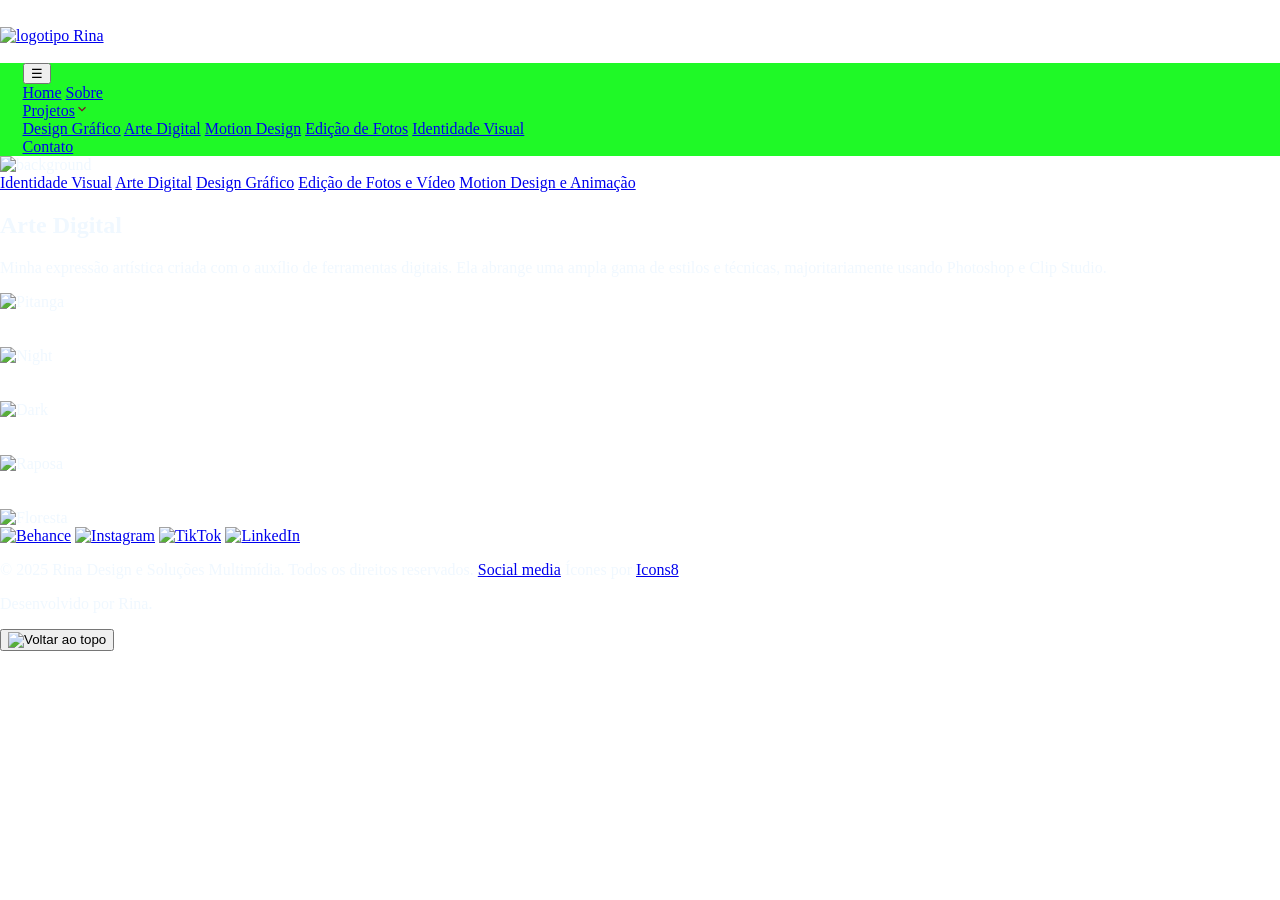
==== arte.html @ dbeb2ef1 "Add files via upload adicionando paginas sequentes" ====
<!DOCTYPE html>
<html lang="pt-br">
<head>
    <meta charset="UTF-8">
    <meta name="viewport" content="width=device-width, initial-scale=1.0">
    <title>Arte Digital</title>
    <style>
        @import url('https://fonts.googleapis.com/css2?family=Chelsea+Market&display=swap');
        </style>
    <link rel="stylesheet" href="estilo.css">
     <link rel="icon" type="image/png" sizes="64x64" href="favicon.png">
</head>

  <div class="logo">
    <a href="index.html"><img src="logo-rina.png" alt="logotipo Rina" width="200px" height="200px"></a>
  </div>


<header class="menu">
  <nav>    
    <!-- Botão hamburguer (mobile) -->
    <button class="hamburguer" id="btn-menu" aria-label="Abrir menu">☰</button>

    <!-- Menu principal -->
    <div class="links" id="menu-links">
    <a href="index.html">Home</a>
    <a href="index.html#bio">Sobre</a>

    <!-- Item com submenu -->
    <div class="item-com-submenu">
    <a href="#" class="projetos-toggle">Projetos<svg class="seta-svg" xmlns="http://www.w3.org/2000/svg" width="14" height="14" viewBox="0 0 24 24" fill="none">
    <path d="M6 9l6 6 6-6" stroke="#86072d" stroke-width="2" fill="none"/></svg></a>
      <div class="submenu">
        <a href="design.html">Design Gráfico</a>
        <a href="arte.html">Arte Digital</a>
        <a href="motion.html">Motion Design</a>
        <a href="edicao.html">Edição de Fotos</a>
        <a href="identidade.html">Identidade Visual</a></div>
    </div>
    <a href="index.html#final">Contato</a></div>
  </nav>
</header>


<body>
    <div class= "fundo2">
        <img src="fundo3.jpg" alt="background" width="100%" height="100%">
        </div>


<div class="projetinhos3">
    <nav>        
        <div class="atalhos">
          <a href="identidade.html" class="atalho 1">Identidade Visual</a>
          <a href="arte.html" class="atalho 2">Arte Digital</a>
          <a href="design.html" class="atalho 3">Design Gráfico</a>
          <a href="edicao.html" class="atalho 4">Edição de Fotos e Vídeo</a>
          <a href="motion.html" class="atalho 5">Motion Design e Animação</a>
        </div>
    </nav>
</div>

<div class="intro">
    <p><h2>Arte Digital</h2></p>
    <p>Minha expressão artística criada com o auxílio de ferramentas digitais. Ela abrange uma ampla gama de estilos e técnicas, majoritariamente usando Photoshop e Clip Studio.</p>

<img src="imagens/slider/pitanga.jpg" alt="Pitanga" width="60%" height="auto"><br><br><br>
<img src="imagens/arte/ilustra-nigth.png" alt="Night" width="45%" height="auto">
<br><br><br>
<img src="imagens/arte/ilustra-emo.png" alt="Dark" width="45%" height="auto">
<br><br><br>
<img src="imagens/arte/raposao.png" alt="Raposa" width="45%" height="auto">
<br><br><br>
<img src="imagens/arte/Sr.Rapouso.jpg" alt="Floresta" width="60%" height="auto">



    <div  class="finalzinho3">

               <a href="https://www.behance.net/rina_art" target="_blank">
          <img src="imagens/icons/behance.png" alt="Behance" width="60"></a>
          <a href="https://www.instagram.com/k_rina_ilustra" target="_blank">
          <img src="imagens/icons/insta.png" alt="Instagram" width="60"></a>
          <a href="https://www.tiktok.com/@k_rina_ilustra" target="_blank">
          <img src="imagens/icons/tiktok.png" alt="TikTok" width="60"></a>
          <a href="https://www.linkedin.com/in/karina-santos-9a9a9a97" target="_blank"><img src="imagens/icons/linkedin.png" alt="LinkedIn" width="60"></a>
          
        <p>© 2025 Rina Design e Soluções Multimídia. Todos os direitos reservados. <a target="_blank" href="https://icons8.com/icon/eNVlnrYsecPX/envelope">Social media</a> Ícones por <a target="_blank" href="https://icons8.com">Icons8</a></p>
        <p>Desenvolvido por Rina.</p>
    </div>

  <button id="btn-topo" title="Voltar ao topo">
  <img src="imagens/icons/seta-topo.png" alt="Voltar ao topo" />
</button>

<script>
 
  const btnTopo = document.getElementById('btn-topo'); 
  window.addEventListener('scroll', () => { 
  btnTopo.style.display = window.scrollY > 300 ? 'block' : 'none'; }); 
  btnTopo.addEventListener('click', () => { window.scrollTo({ top: 0, behavior: 'smooth' }); 
});

  const btnMenu = document.getElementById('btn-menu');
  const menuLinks = document.getElementById('menu-links');
  const itemProjetos = document.querySelector('.item-com-submenu');

  btnMenu.addEventListener('click', () => {menuLinks.classList.toggle('ativo');
  });

  itemProjetos.addEventListener('click', () => {
    itemProjetos.classList.toggle('ativo');  });

  const btnProjetos = document.querySelector('.item-com-submenu .projetos-toggle');
  const blocoProjetos = document.querySelector('.item-com-submenu');

  btnProjetos.addEventListener('click', (e) => {e.preventDefault(); // evita navegação
  blocoProjetos.classList.toggle('ativo');});

</script>

  </main>


</body>

</html>
---- estilo.css ----
@media (max-width: 600px) {
    .video-titulo {
        display: none;}

    .nav {
        height: fit-content;
        width: fit-content;}

    .nav ul {
        display: flex;
        flex-direction: column;
        align-items: center;
        padding: 0;
        }

    .nav li {
        width: 100%;
        text-align: center;
        justify-content: center;
        }


    .lista {
        flex-direction: column;
        align-items: center;
        display: block;
        display: inline-block;
        width: 100%;}
        
    .botao-dois {
        width: 100%;
        margin-left: 0.5vw;
    
    }
    .botao-dois:hover {
        width: fit-content;
    }
    .header {
        flex-direction: column;
        align-items: center;
        left: 1vw;
        right: 1vw;          }

    .content {
        display: flex;
        flex-direction: column;
        justify-items: center;
        margin-right: 0.2vw;
        margin-left: 0.2vw;
        }

    .boneca {
        display:block;
        max-width:40vw;
        justify-content: center;
        
    }

}
    
body{
    display:flex;
    flex-direction:column;
    height:100vh;
    margin:0;
    color:aliceblue
}
    
header{
    width: 100%;
    margin: 0 auto;
    padding: 0 2.5vh;
    box-sizing: border-box;
    background-color:#1ff927;
    display: flex;
    align-items: center;
    justify-content: space-between;
}

main{
    display:flex;
    justify-content:center;
    align-items:center;
    width:100%;
    height:100%;
    flex:1
}

video{
    width:100%;
    height:100%;
    object-fit:cover
}

.video-background{
    position:fixed;
    top:0;
    left:0;
    width:100%;
    height:100%;
    z-index:-1;
    overflow:hidden
}

footer{
    vertical-align: middle;
    height:15vh;
    width:100%;
    background-color:#370b6b;
    color:#1ff927;
    display:flex;
    justify-content:center;
    gap: 1.5vw;
    align-items:center;
    text-align:center;
    position:bottom;
    margin-bottom: 0
    }
    
.botao{
    display:inline-block;
    background-color:#ff007a;
    color:beige;
    padding:0 2vh;
    text-decoration:none;
    border-radius:3px;
    font-size:2vh;
    text-align:center;
    font-family:"Bebas Neue",sans-serif;
    font-weight:350;
    font-style:normal}
    
.botao:hover{
    background-color:#1ff927}
    
.botao-dois{
    display:inline-block;
    background-color:#1ff927;
    color: #370b6b;
    padding:1.2vh;
    text-decoration:none;
    border-radius:3px;
    font-size:20px;
    text-align:top;
    font-family:"Bebas Neue",sans-serif;
    font-weight:2.5vh;
    font-style:normal;
    cursor:pointer;
    animation:blink 0.3s;
    animation-iteration-count:5;
    margin-top:0.5vh}
    
    @keyframes blink{0%,100%{opacity:1}50%{opacity:0}}
    
.botao-dois:hover{
    background-color:#ff007a;
    opacity:1}
    
.nav{
    position:fixed;
    top:0;
    width:100%;
    display:flex;
    justify-content:space-between;
    background-color:#1ff927;
    align-items:center;
    padding:0 2.5vh;
    height:5vh;
    box-shadow:0 2px 5px rgba (0,0,0,.3);
    font-family:"Bebas Neue",sans-serif;font-weight:400;
    font-style:normal;
    gap: 1.5vh;}
    
.nav a{
    text-decoration:none;
    color:#f8f6f3;
    background-color:rgb(255 255 255 / .3);
    z-index:1000;
    font-family:"Bebas Neue",sans-serif;
    font-weight:400;
    font-style:normal}
    
.nav a:hover{
    background-color:rgb(255 255 255 / .4);
    color:#000}

.a {
    text-decoration:none;
    color:#f8f6f3;
    padding: auto;

}

.kimtee{ 
    text-decoration: none;
    color: azure;
    font-size: large;
    padding: 2.5vh;
    background-color: #ff007a;
    border-radius: 5px;
}
    
.conteudo{
    margin-top:1.25vh;
    padding:2.5vh;
}

.nav ul{
    list-style:none;
    display: flex;
    text-decoration: none;}
    
.lista{
    display:flex;
    justify-content:end;
    gap:0.5vh;
    margin-right:1.2vw;
    margin-bottom:0;
    margin-top:0.75vh;
    text-decoration: none;
    list-style: none;
    font-family: Bebas Neue;}
    
.lista li{
    margin-left: 2vw;
    text-decoration: none;}
    
.logo{
    max-width: 150px;
    height: auto;}

.logo img{
        height:9vh;
        width:auto;
        margin-top:3vh;
        margin-bottom: 2vh;
        vertical-align:middle;}
    
.boneca{
    margin-top:8vh;
    margin-left:45vw;
    display:block;
    max-width:40vw;
    border-radius:5px}
    
.text-conteiner{
    display:flex;
    justify-content:space-evenly;
    margin-top:1.5vh;
    margin-left:15vw;
    margin-right:5.8vw;
    font-family:"metrophobic",sans-serif;
    font-weight:200;
    text-align:justify;
    line-height:1.5;
    }
    
.text-left,.text-right{
    width:100vw;
    padding: 3vh;
    border-radius:10px}
    
.content{
    display:flexbox}
    
    
.text-topo{
    width:90vw;
    padding:1.25vh;
    border-radius:10px;
    margin-top:10vh;
    margin-right:6vw;
    margin-left:4vw}
    
.text-baixo{
    width:1050px;
    padding:10px;
    border-radius:10px;
    font-family:"metrophobic",sans-serif;
    font-weight:200;
    text-align:justify;
    margin-left:15vw;
    margin-top:3.5vh;
    line-height:1.5}
    
.eu{
    margin-top:10vh;
    margin-left:11vw;
    display:block;
    max-width:60vw;
    max-height: 40vh;
    border-radius:30px}
    
           
    .rina{
        max-width:30vw;
        max-height:37vh;
        margin-top:7.5vh;
        margin-left:40vw}
        
    .contatinho{
        width:78vw;
        padding:1.25vh;
        border-radius:10px;
        font-family:"metrophobic",sans-serif;
        font-weight:200;
        text-align:justify;
        margin-top:3.75vh;
        margin-left:15vw;
        line-height:1.5}
        
    .texto-jantar{
        width:78vw;
        padding:1.25vh;
        border-radius:10px;
        font-family:"metrophobic",sans-serif;
        font-weight:200;
        text-align:justify;
        margin-left:0;
        line-height:1.5}
        
    .container{
        position:relative}
        
    .video-titulo{
        position:absolute;
        max-width:23vw;
        max-height:35vh;
        min-width: fit-content;
        margin-top:0;
        margin-left:0;   
        }  

    .montagem{
        width:27vw;
        height:85vh;
        min-width: fit-content;
        min-height: fit-content;
        margin-top:02vh;
        justify-content: center;
    }   

    .montagem-dois{
        width:27vw;
        min-width: fit-content;
        min-height: fit-content;
        height:85vh;
        margin-top: 2vh
        justify-content: center;
    }

    .text-slide {
        display: flex;
        flex-direction: column;
        justify-content: center;
        align-items: center;
        margin-top: 5vh;
        padding: 0;
    }

           
    .text-banners{
        width:78vw;
        padding:1.25vh;
        border-radius:10px;
        font-family:"metrophobic",sans-serif;
        font-weight:200;
        text-align:justify;
        justify-content: center;
        margin-left:12vw;
        line-height:1.5}
        
    .jantar{
        display:flex;
        justify-content:center;
        height:100vh;
        margin-top:20px;
        margin-left:200px}
        
    .botao-topo{
        position:fixed;
        bottom:20px;
        right:20px;
        padding:10px 20px;
        background-color:#ff007a;
        color:whitesmoke;
        border:none;
        cursor:pointer;
        font-size:16px;
        font-family:"Bebas Neue";
        display:none;}
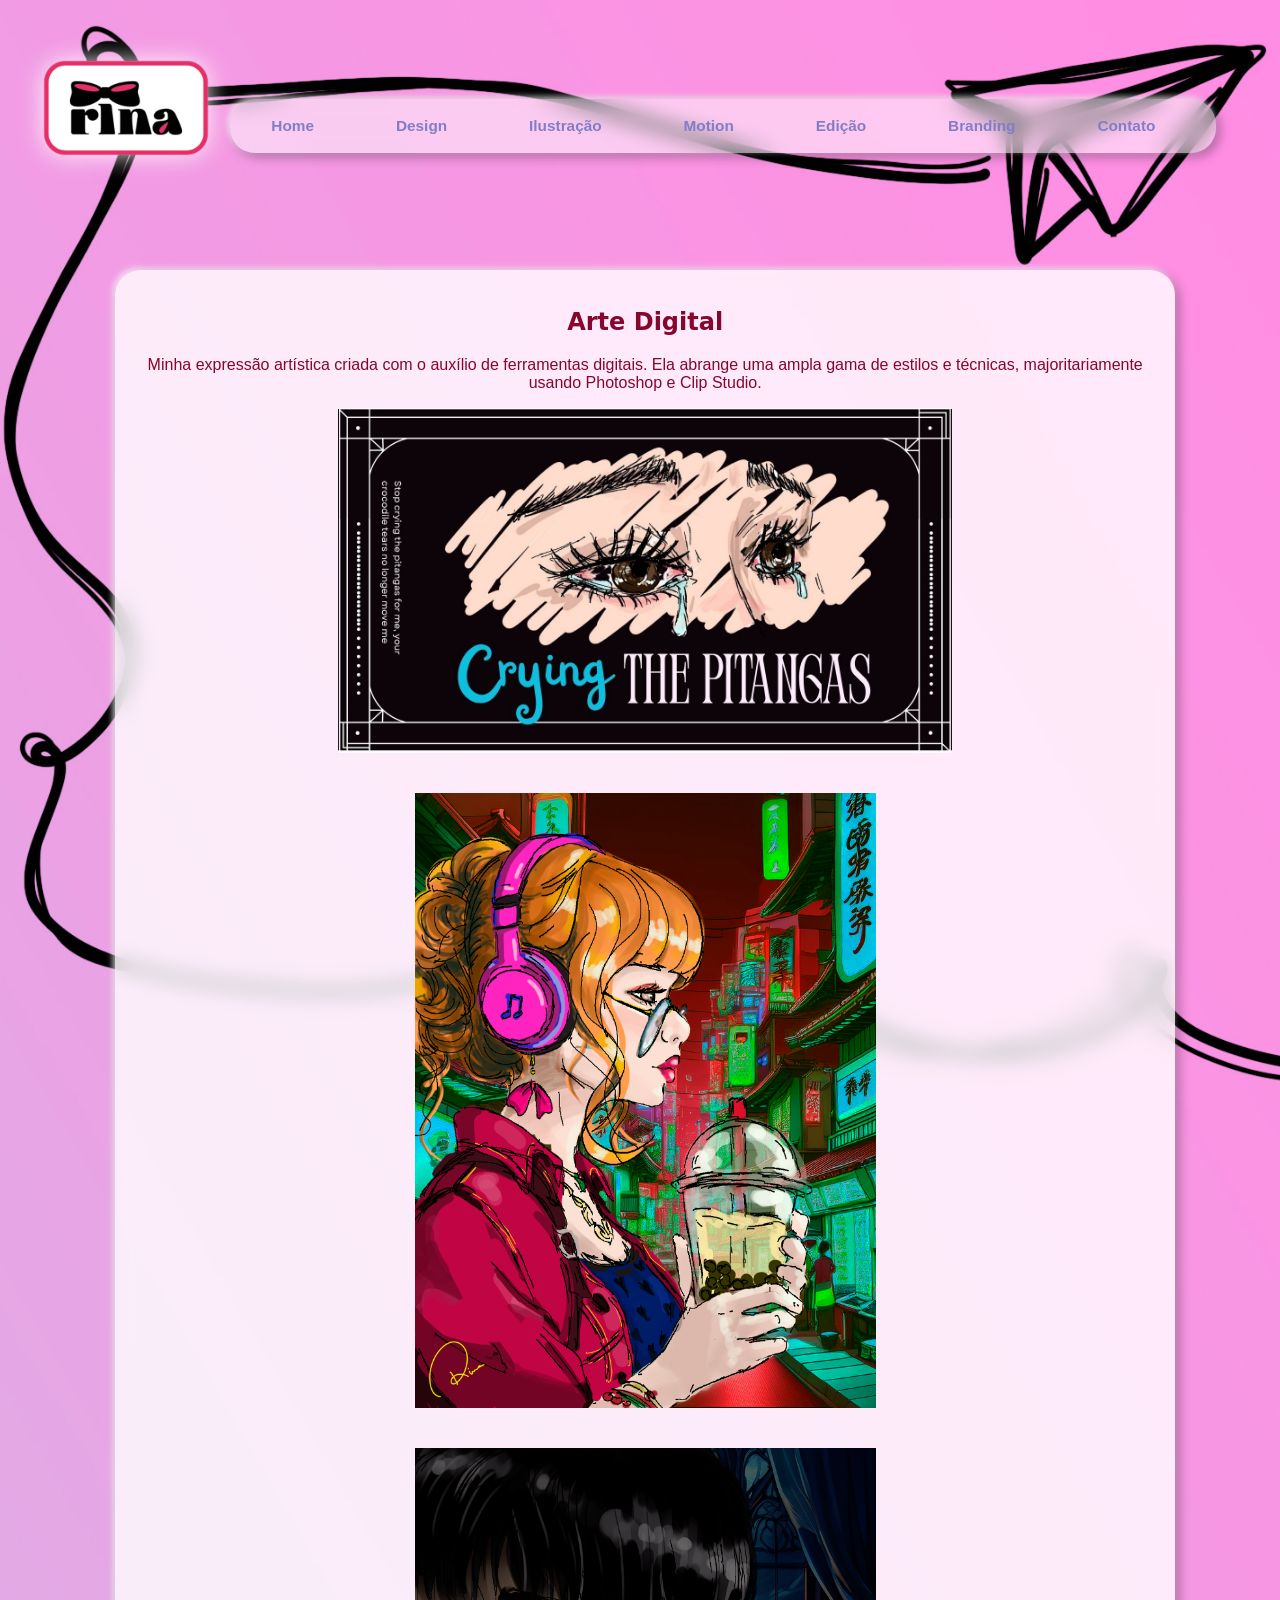
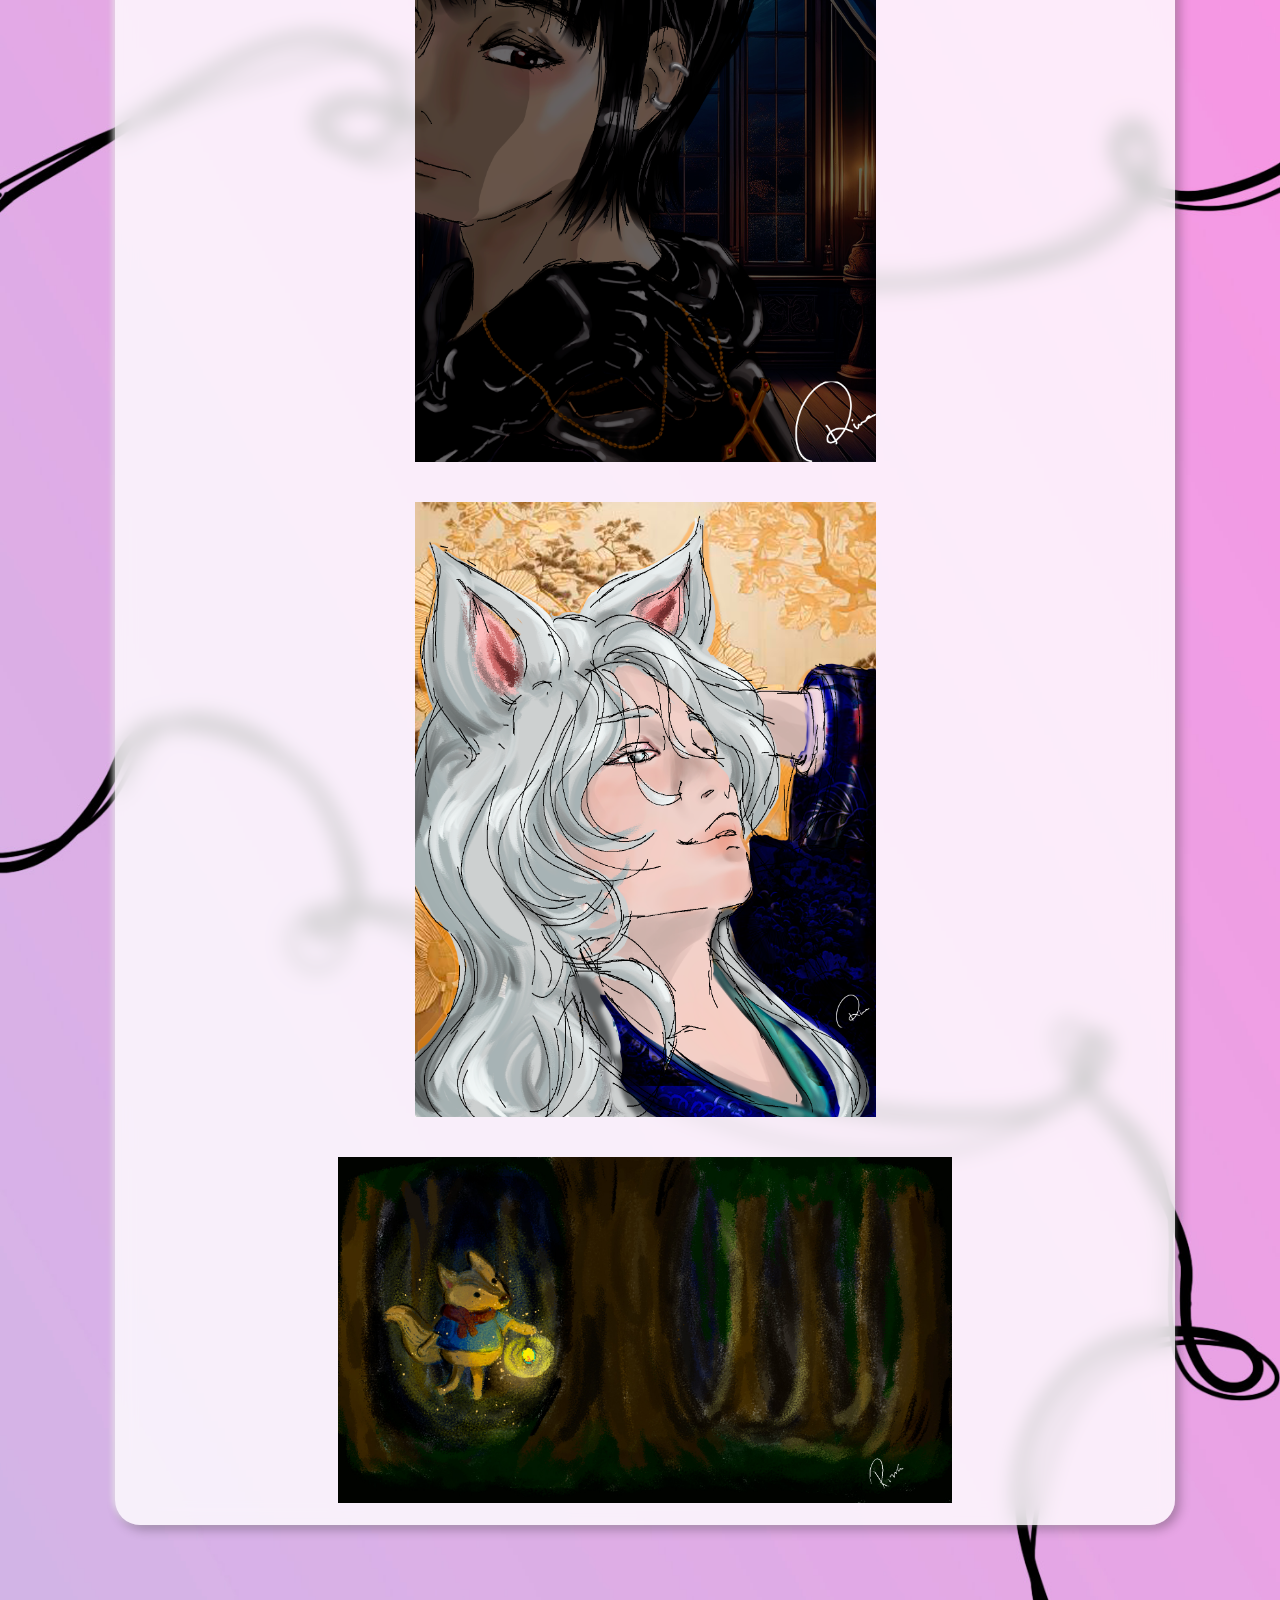
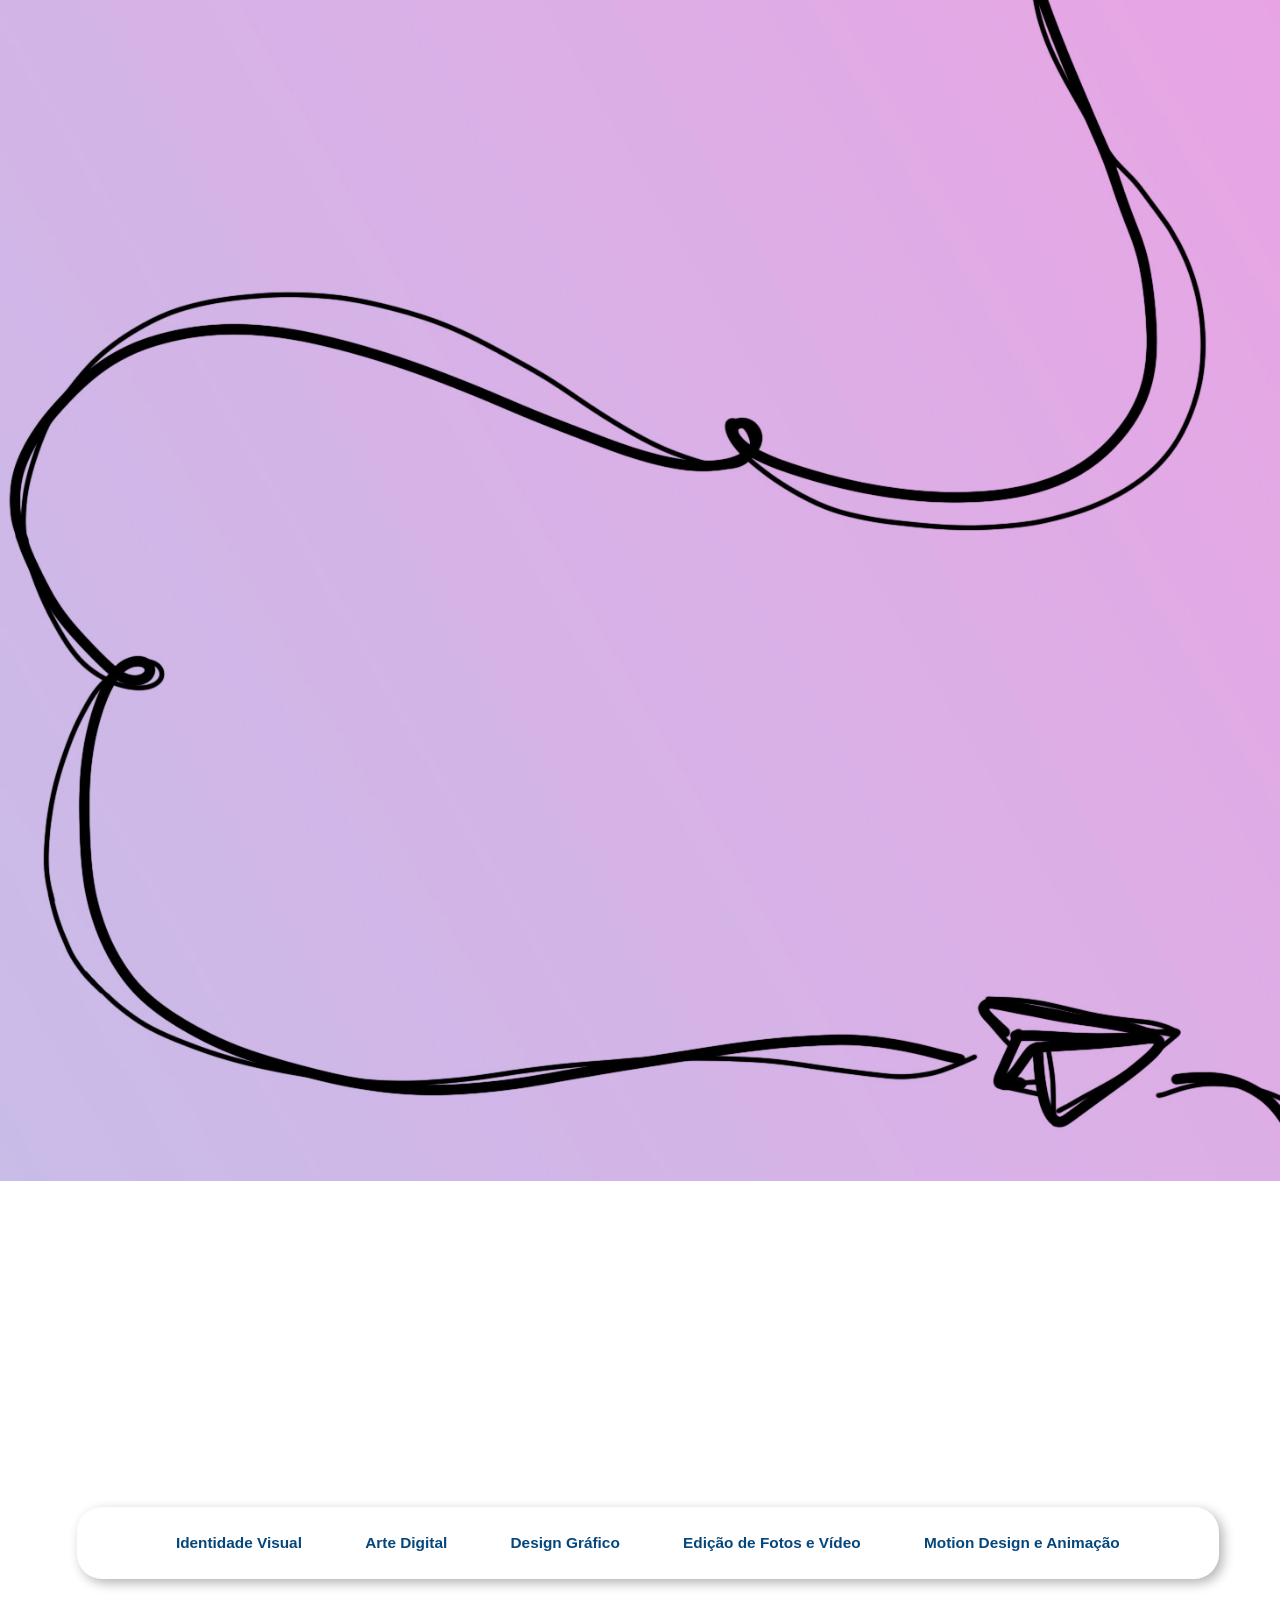
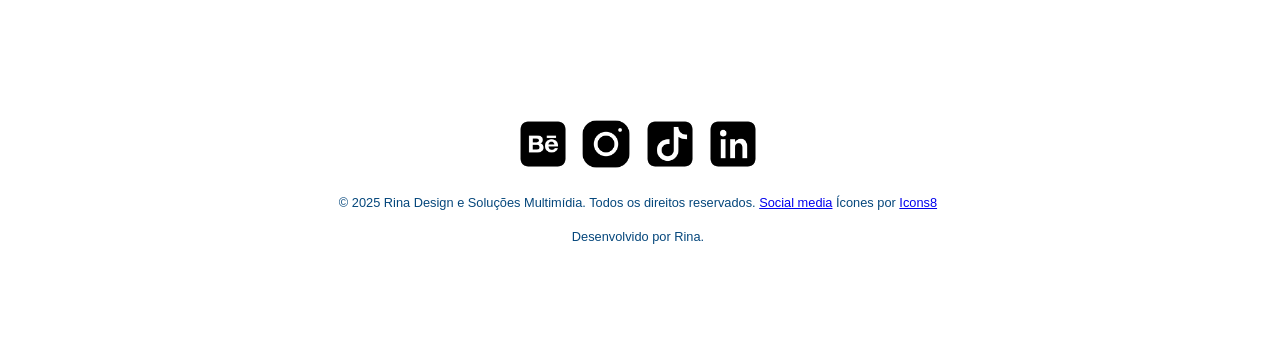
==== commit 1d77d323: "Add files via upload atualizacao de paginas" ====
--- a/arte.html
+++ b/arte.html
@@ -24,23 +24,14 @@
     <!-- Menu principal -->
     <div class="links" id="menu-links">
     <a href="index.html">Home</a>
-    <a href="index.html#bio">Sobre</a>
-
-    <!-- Item com submenu -->
-    <div class="item-com-submenu">
-    <a href="#" class="projetos-toggle">Projetos<svg class="seta-svg" xmlns="http://www.w3.org/2000/svg" width="14" height="14" viewBox="0 0 24 24" fill="none">
-    <path d="M6 9l6 6 6-6" stroke="#86072d" stroke-width="2" fill="none"/></svg></a>
-      <div class="submenu">
-        <a href="design.html">Design Gráfico</a>
-        <a href="arte.html">Arte Digital</a>
-        <a href="motion.html">Motion Design</a>
-        <a href="edicao.html">Edição de Fotos</a>
-        <a href="identidade.html">Identidade Visual</a></div>
-    </div>
+    <a href="design.html">Design</a>
+    <a href="arte.html">Ilustração</a>
+    <a href="motion.html">Motion</a>
+    <a href="edicao.html">Edição</a>
+    <a href="identidade.html">Branding</a>
     <a href="index.html#final">Contato</a></div>
   </nav>
 </header>
-
 
 <body>
     <div class= "fundo2">
--- a/estilo.css
+++ b/estilo.css
@@ -1,391 +1,1013 @@
-@media (max-width: 600px) {
-    .video-titulo {
-        display: none;}
-
-    .nav {
-        height: fit-content;
-        width: fit-content;}
-
-    .nav ul {
-        display: flex;
-        flex-direction: column;
-        align-items: center;
-        padding: 0;
-        }
-
-    .nav li {
-        width: 100%;
-        text-align: center;
-        justify-content: center;
-        }
-
-
-    .lista {
-        flex-direction: column;
-        align-items: center;
-        display: block;
-        display: inline-block;
-        width: 100%;}
-        
-    .botao-dois {
-        width: 100%;
-        margin-left: 0.5vw;
-    
-    }
-    .botao-dois:hover {
-        width: fit-content;
-    }
-    .header {
-        flex-direction: column;
-        align-items: center;
-        left: 1vw;
-        right: 1vw;          }
-
-    .content {
-        display: flex;
-        flex-direction: column;
-        justify-items: center;
-        margin-right: 0.2vw;
-        margin-left: 0.2vw;
-        }
-
-    .boneca {
-        display:block;
-        max-width:40vw;
-        justify-content: center;
-        
-    }
-
-}
-    
-body{
-    display:flex;
-    flex-direction:column;
-    height:100vh;
-    margin:0;
-    color:aliceblue
-}
-    
-header{
-    width: 100%;
-    margin: 0 auto;
-    padding: 0 2.5vh;
-    box-sizing: border-box;
-    background-color:#1ff927;
-    display: flex;
-    align-items: center;
-    justify-content: space-between;
-}
-
-main{
-    display:flex;
-    justify-content:center;
-    align-items:center;
-    width:100%;
-    height:100%;
-    flex:1
-}
-
-video{
-    width:100%;
-    height:100%;
-    object-fit:cover
-}
-
-.video-background{
-    position:fixed;
-    top:0;
-    left:0;
-    width:100%;
-    height:100%;
-    z-index:-1;
-    overflow:hidden
-}
-
-footer{
-    vertical-align: middle;
-    height:15vh;
-    width:100%;
-    background-color:#370b6b;
-    color:#1ff927;
-    display:flex;
-    justify-content:center;
-    gap: 1.5vw;
-    align-items:center;
-    text-align:center;
-    position:bottom;
-    margin-bottom: 0
-    }
-    
-.botao{
-    display:inline-block;
-    background-color:#ff007a;
-    color:beige;
-    padding:0 2vh;
-    text-decoration:none;
-    border-radius:3px;
-    font-size:2vh;
-    text-align:center;
-    font-family:"Bebas Neue",sans-serif;
-    font-weight:350;
-    font-style:normal}
-    
-.botao:hover{
-    background-color:#1ff927}
-    
-.botao-dois{
-    display:inline-block;
-    background-color:#1ff927;
-    color: #370b6b;
-    padding:1.2vh;
-    text-decoration:none;
-    border-radius:3px;
-    font-size:20px;
-    text-align:top;
-    font-family:"Bebas Neue",sans-serif;
-    font-weight:2.5vh;
-    font-style:normal;
-    cursor:pointer;
-    animation:blink 0.3s;
-    animation-iteration-count:5;
-    margin-top:0.5vh}
-    
-    @keyframes blink{0%,100%{opacity:1}50%{opacity:0}}
-    
-.botao-dois:hover{
-    background-color:#ff007a;
-    opacity:1}
-    
-.nav{
-    position:fixed;
-    top:0;
-    width:100%;
-    display:flex;
-    justify-content:space-between;
-    background-color:#1ff927;
-    align-items:center;
-    padding:0 2.5vh;
-    height:5vh;
-    box-shadow:0 2px 5px rgba (0,0,0,.3);
-    font-family:"Bebas Neue",sans-serif;font-weight:400;
-    font-style:normal;
-    gap: 1.5vh;}
-    
-.nav a{
-    text-decoration:none;
-    color:#f8f6f3;
-    background-color:rgb(255 255 255 / .3);
-    z-index:1000;
-    font-family:"Bebas Neue",sans-serif;
-    font-weight:400;
-    font-style:normal}
-    
-.nav a:hover{
-    background-color:rgb(255 255 255 / .4);
-    color:#000}
-
-.a {
-    text-decoration:none;
-    color:#f8f6f3;
-    padding: auto;
-
-}
-
-.kimtee{ 
-    text-decoration: none;
-    color: azure;
-    font-size: large;
-    padding: 2.5vh;
-    background-color: #ff007a;
-    border-radius: 5px;
-}
-    
-.conteudo{
-    margin-top:1.25vh;
-    padding:2.5vh;
-}
-
-.nav ul{
-    list-style:none;
-    display: flex;
-    text-decoration: none;}
-    
-.lista{
-    display:flex;
-    justify-content:end;
-    gap:0.5vh;
-    margin-right:1.2vw;
-    margin-bottom:0;
-    margin-top:0.75vh;
-    text-decoration: none;
-    list-style: none;
-    font-family: Bebas Neue;}
-    
-.lista li{
-    margin-left: 2vw;
-    text-decoration: none;}
-    
-.logo{
-    max-width: 150px;
-    height: auto;}
-
-.logo img{
-        height:9vh;
-        width:auto;
-        margin-top:3vh;
-        margin-bottom: 2vh;
-        vertical-align:middle;}
-    
-.boneca{
-    margin-top:8vh;
-    margin-left:45vw;
-    display:block;
-    max-width:40vw;
-    border-radius:5px}
-    
-.text-conteiner{
-    display:flex;
-    justify-content:space-evenly;
-    margin-top:1.5vh;
-    margin-left:15vw;
-    margin-right:5.8vw;
-    font-family:"metrophobic",sans-serif;
-    font-weight:200;
-    text-align:justify;
-    line-height:1.5;
-    }
-    
-.text-left,.text-right{
-    width:100vw;
-    padding: 3vh;
-    border-radius:10px}
-    
-.content{
-    display:flexbox}
-    
-    
-.text-topo{
-    width:90vw;
-    padding:1.25vh;
-    border-radius:10px;
-    margin-top:10vh;
-    margin-right:6vw;
-    margin-left:4vw}
-    
-.text-baixo{
-    width:1050px;
-    padding:10px;
-    border-radius:10px;
-    font-family:"metrophobic",sans-serif;
-    font-weight:200;
-    text-align:justify;
-    margin-left:15vw;
-    margin-top:3.5vh;
-    line-height:1.5}
-    
-.eu{
-    margin-top:10vh;
-    margin-left:11vw;
-    display:block;
-    max-width:60vw;
-    max-height: 40vh;
-    border-radius:30px}
-    
-           
-    .rina{
-        max-width:30vw;
-        max-height:37vh;
-        margin-top:7.5vh;
-        margin-left:40vw}
-        
-    .contatinho{
-        width:78vw;
-        padding:1.25vh;
-        border-radius:10px;
-        font-family:"metrophobic",sans-serif;
-        font-weight:200;
-        text-align:justify;
-        margin-top:3.75vh;
-        margin-left:15vw;
-        line-height:1.5}
-        
-    .texto-jantar{
-        width:78vw;
-        padding:1.25vh;
-        border-radius:10px;
-        font-family:"metrophobic",sans-serif;
-        font-weight:200;
-        text-align:justify;
-        margin-left:0;
-        line-height:1.5}
-        
-    .container{
-        position:relative}
-        
-    .video-titulo{
-        position:absolute;
-        max-width:23vw;
-        max-height:35vh;
-        min-width: fit-content;
-        margin-top:0;
-        margin-left:0;   
-        }  
-
-    .montagem{
-        width:27vw;
-        height:85vh;
-        min-width: fit-content;
-        min-height: fit-content;
-        margin-top:02vh;
-        justify-content: center;
-    }   
-
-    .montagem-dois{
-        width:27vw;
-        min-width: fit-content;
-        min-height: fit-content;
-        height:85vh;
-        margin-top: 2vh
-        justify-content: center;
-    }
-
-    .text-slide {
-        display: flex;
-        flex-direction: column;
-        justify-content: center;
-        align-items: center;
-        margin-top: 5vh;
-        padding: 0;
-    }
-
-           
-    .text-banners{
-        width:78vw;
-        padding:1.25vh;
-        border-radius:10px;
-        font-family:"metrophobic",sans-serif;
-        font-weight:200;
-        text-align:justify;
-        justify-content: center;
-        margin-left:12vw;
-        line-height:1.5}
-        
-    .jantar{
-        display:flex;
-        justify-content:center;
-        height:100vh;
-        margin-top:20px;
-        margin-left:200px}
-        
-    .botao-topo{
-        position:fixed;
-        bottom:20px;
-        right:20px;
-        padding:10px 20px;
-        background-color:#ff007a;
-        color:whitesmoke;
-        border:none;
-        cursor:pointer;
-        font-size:16px;
-        font-family:"Bebas Neue";
-        display:none;}+html {
+  scroll-behavior: auto;
+}
+
+body {
+    font-family: poppins, sans-serif;
+   }
+
+h2 {
+  font-family: "Chelsea Market", system-ui;
+}
+
+.logo {
+    position: absolute;
+    width: 10vw;
+    height: 50vh;
+    left: 2vw;
+    z-index: 1200;
+    transition: transform 0.3s ease;
+    filter: drop-shadow(0 0 12px rgba(255, 255, 255, 0.9));
+}
+
+.logo:hover {
+    transform: scale(1.05);
+}
+
+.fundo {
+    position: absolute;
+    top: 0;
+    left: 0;    
+    background-image: url(interface.jpg);
+    background-size: cover;
+    background-position: center;
+    background-repeat: repeat-y;
+    z-index: 0;
+    width: 100%;
+    height: auto;
+    overflow: hidden;
+}
+
+.fundo1 {
+    position: absolute;
+    top: 0;
+    left: 0;     
+    background-size: cover;
+    background-position: center;    
+    z-index: 0;
+    width: 100%;
+    max-height: 520vh; 
+    height: auto; 
+    overflow: hidden;
+}
+
+.fundo2 {
+    position: absolute;
+    top: 0;
+    left: 0;     
+    background-size: cover;
+    background-position: center;    
+    z-index: 0;
+    width: 100%;
+    max-height: 583vh; 
+    height: auto; 
+    overflow: hidden;
+}
+
+.fundo3 {
+    position: absolute;
+    top: 0;
+    left: 0;     
+    background-size: cover;
+    background-position: center;    
+    z-index: 0;
+    width: 100%;
+    max-height: 637vh; 
+    height: auto; 
+    overflow: hidden;
+}
+
+.fundo4 {
+    position: absolute;
+    top: 0;
+    left: 0;     
+    background-size: cover;
+    background-position: center;    
+    z-index: 0;
+    width: 100%;
+    max-height: 645vh; 
+    height: auto; 
+    overflow: hidden;
+}
+
+.fundo5 {
+    position: absolute;
+    top: 0;
+    left: 0;     
+    background-size: cover;
+    background-position: center;    
+    z-index: 0;
+    width: 100%;
+    max-height: 693vh; 
+    height: auto; 
+    overflow: hidden;
+}
+
+.fundo6 {
+    position: absolute;
+    top: 0;
+    left: 0;     
+    background-size: cover;
+    background-position: center;    
+    z-index: 0;
+    width: 100%;
+    max-height: 408vh; 
+    height: auto;
+    overflow: hidden;
+}
+
+.imagem-fundo {
+  width: 100%;
+  height: 100%;
+  object-fit: cover; 
+}
+
+.mobile-fundo {
+    display: none; 
+}
+
+.conteudo {
+    position: relative;
+    z-index: 1;
+    font-family: poppins, sans-serif;
+    color: #05477c;
+}
+
+.intro {
+    position: absolute;
+    top: 30vh;
+    left: 9vw;
+    width: 80%;
+    padding: 2vh;
+    background-color: rgba(255, 255, 255, 0.8);
+    backdrop-filter: blur(10px);
+    -webkit-backdrop-filter: blur(10px);
+    box-shadow: 4px 4px 12px rgba(0, 0, 0, 0.3), -2px -2px 6px rgba(255, 255, 255, 0.8);
+    border-radius: 25px;
+    text-align: center;
+    color: #86072d;
+}
+
+.menu {
+  position: absolute;
+  top: 11vh;
+  left: 18vw;
+  width: 77%;
+  padding: 1vh 0;
+  display: flex;
+  justify-content: center;
+  align-items: center;
+  background-color: rgba(255, 255, 255, 0.5);
+  backdrop-filter: blur(10px);
+  box-shadow: 4px 4px 12px rgba(0, 0, 0, 0.3),
+              -2px -2px 6px rgba(255, 255, 255, 0.8);
+  border-radius: 25px;
+  z-index: 1000;
+}
+
+.menu:hover {
+  background-color: #fff;
+}
+
+.menu nav {
+  width: 100%;
+  display: flex;
+  align-items: center;
+  justify-content: space-between;
+  padding: 1vh 0;
+  position: relative;
+}
+
+.hamburguer {
+  font-size: 32px;
+  background: none;
+  border: none;
+  cursor: pointer;
+  color: #86072d;
+  display: none;
+}
+
+.links {
+  display: flex;
+  align-items: center;
+  gap: 0;
+}
+
+.links > * {
+  margin: 0 3.2vw;
+  justify-content: center;
+}
+
+.links a {
+  color: #827dc7;
+  text-decoration: none;
+  font-size: 1.2vw;
+  font-weight: bold;
+  transition: color 0.3s ease;
+}
+
+.links a:hover {
+    color: #86072d;
+    transform: scaleX(1.08);
+}
+
+.ola {
+    font-size: 2.8vw;
+    color: #86072d;
+    position: absolute;
+    top: 26vh;
+    left: 5vw;
+    width: 42vw;
+    z-index: 1100;
+    text-align: left;
+    font-family: "Chelsea Market", system-ui;
+    font-weight: 400;
+    font-style: normal;
+    text-shadow: 0 0 10px rgba(255, 255, 255, 0.9);
+}
+
+.cta {
+    padding: 1.5vh 3vw;
+    border-radius: 25px;
+    top: 81vh;
+    left: 10vw;
+    display: inline-block;
+    font-size: 1.2vw;
+    font-weight: bold;
+    color: #fff;
+    text-decoration: none;
+    background: linear-gradient(135deg, #df517c, #5193be);    
+    backdrop-filter: blur(8px);
+    -webkit-backdrop-filter: blur(8px);
+    border: none;
+    box-shadow: 
+            4px 4px 10px rgba(112, 20, 82, 0.6),
+            -2px -2px 6px rgba(255, 255, 255, 0.4);
+    transition: transform 0.3s ease, box-shadow 0.3s ease;
+    position: absolute;
+    z-index: 1100;
+}
+
+.cta2 {
+    display: inline-block;
+    font-size: 1.2vw;
+    font-weight: bold;
+    color: #fff;
+    text-decoration: none;
+    background: linear-gradient(135deg, #df517c, #5193be);  
+    backdrop-filter: blur(8px);  
+    -webkit-backdrop-filter: blur(8px);
+    border: none;
+    box-shadow: 
+            4px 4px 10px rgba(112, 20, 82, 0.6),
+            -2px -2px 6px rgba(255, 255, 255, 0.4);
+    transition: transform 0.3s ease, box-shadow 0.3s ease;
+    position: absolute;
+    z-index: 1100;
+    padding: 1.5vh 3vw;
+    border-radius: 25px;
+    top: 88vh;
+    left: 10vw;
+}
+
+.loja {
+    display: inline-block;
+    font-size: 1.2vw;
+    font-weight: bold;
+    color: #fff;
+    text-decoration: none;
+    background: linear-gradient(135deg, #df517c, #5193be);
+    backdrop-filter: blur(8px);
+    -webkit-backdrop-filter: blur(8px);
+    border: none;
+    border-radius: 20px;
+    box-shadow: 
+            4px 4px 10px rgba(112, 20, 82, 0.6),
+            -2px -2px 6px rgba(255, 255, 255, 0.4);
+    transition: transform 0.3s ease, box-shadow 0.3s ease;
+    position: absolute;
+    padding: 1.5vh 3vw;
+    border-radius: 25px;
+    top: 88vh;
+    left: 25vw;
+    z-index: 1100;
+}
+
+.cta:hover, .cta2:hover, .loja:hover, .menu:hover, .projetinhos:hover, .projetinhos2:hover {
+    transform: translateY(-5px);
+    box-shadow: 
+            6px 6px 12px rgba(112, 20, 82, 0.8),
+            -3px -3px 8px rgba(255, 255, 255, 1.1);
+}
+
+.bio {
+    position: absolute;
+    top: 100vh;
+    left: 3vw;
+    width: 43vw;
+    z-index: 1100;
+    font-size: 1.3vw;
+    color: #86072d;
+    text-align: left;
+    font-family: poppins, sans-serif;
+    line-height: 1.6;
+    background-color: rgba(255, 255, 255, 0.2);
+    backdrop-filter: blur(10px);
+    -webkit-backdrop-filter: blur(10px);
+    padding: 2vh 2vw;
+    border-radius: 40px;
+}
+
+.foto-bio {
+    float: right;
+    padding: ;
+    margin: 0 0 0 0;
+    border-radius: 50%;
+    box-shadow: 0 0 10px rgba(129, 3, 51, 0.2);     
+}
+
+.projetos {
+    position: absolute;
+    top: 194vh;
+    left: 4vw;
+    width: 90vw;
+    z-index: 1100;
+    font-size: 1.3vw;
+    color: #86077b;
+    text-align: center;
+    font-family: poppins, sans-serif;
+    line-height: 1.2;
+    background-color: rgba(255, 255, 255, 0.2);
+    backdrop-filter: blur(10px);
+    -webkit-backdrop-filter: blur(10px);
+    padding: 1vh 0.5vw;
+    border-radius: 40px;
+}
+
+.mais-projetos {
+    position: absolute;
+    top: 310vh;
+    left: 20vw;
+    width: 50%;
+    height: 20vh;
+    z-index: 1100;
+    line-height: 0.3vh;
+    font-size: 1.3vw;
+    font-weight: bold;
+    color: #05477c;
+    text-align: center;
+    font-family: poppins, sans-serif;
+    line-height: 1.6;
+    background-color: rgba(255, 255, 255, 0.2);
+    backdrop-filter: blur(10px);
+    -webkit-backdrop-filter: blur(10px);
+    padding: 1vh 3vw;
+    border-radius: 40px;
+}
+
+.projetinhos {
+    position:absolute;
+    top: 337vh;
+    left: 6vw;
+    width: 85%;
+    padding: 3vh;
+    display: flex;
+    justify-content: center;
+    align-items: center;
+    background-color: rgba(255, 255, 255, 0.2);
+    backdrop-filter: blur(10px);
+    -webkit-backdrop-filter: blur(10px);
+    box-shadow: 4px 4px 12px rgba(0, 0, 0, 0.3), -2px -2px 6px rgba(255, 255, 255, 0.8);
+    border-radius: 25px;
+    z-index: 1000;
+}
+
+.projetinhos2 {
+    position:absolute;
+    top: 460vh;
+    left: 6vw;
+    width: 85%;
+    padding: 3vh;
+    display: flex;
+    justify-content: center;
+    align-items: center;
+    background-color: rgba(255, 255, 255, 0.2);
+    backdrop-filter: blur(10px);
+    -webkit-backdrop-filter: blur(10px);
+    box-shadow: 4px 4px 12px rgba(0, 0, 0, 0.3),
+                -2px -2px 6px rgba(255, 255, 255, 0.8);
+    border-radius: 25px;
+    z-index: 1000;
+}
+
+.projetinhos3 {
+    position:absolute;
+    top: 523vh;
+    left: 6vw;
+    width: 85%;
+    padding: 3vh;
+    display: flex;
+    justify-content: center;
+    align-items: center;
+    background-color: rgba(255, 255, 255, 0.2);
+    backdrop-filter: blur(10px);
+    -webkit-backdrop-filter: blur(10px);
+    box-shadow: 4px 4px 12px rgba(0, 0, 0, 0.3),
+                -2px -2px 6px rgba(255, 255, 255, 0.8);
+    border-radius: 25px;
+    z-index: 1000;
+}
+
+.projetinhos4 {
+    position:absolute;
+    top: 583vh;
+    left: 6vw;
+    width: 85%;
+    padding: 3vh;
+    display: flex;
+    justify-content: center;
+    align-items: center;
+    background-color: rgba(255, 255, 255, 0.2);
+    backdrop-filter: blur(10px);
+    -webkit-backdrop-filter: blur(10px);
+    box-shadow: 4px 4px 12px rgba(0, 0, 0, 0.3),
+                -2px -2px 6px rgba(255, 255, 255, 0.8);
+    border-radius: 25px;
+    z-index: 1000;
+}
+
+.projetinhos5 {
+    position:absolute;
+    top: 625vh;
+    left: 6vw;
+    width: 85%;
+    padding: 3vh;
+    display: flex;
+    justify-content: center;
+    align-items: center;
+    background-color: rgba(255, 255, 255, 0.2);
+    backdrop-filter: blur(10px);
+    -webkit-backdrop-filter: blur(10px);
+    box-shadow: 4px 4px 12px rgba(0, 0, 0, 0.3),
+                -2px -2px 6px rgba(255, 255, 255, 0.8);
+    border-radius: 25px;
+    z-index: 1000;
+}
+
+.projetinhos6 {
+    position:absolute;
+    top: 345vh;
+    left: 6vw;
+    width: 85%;
+    padding: 3vh;
+    display: flex;
+    justify-content: center;
+    align-items: center;
+    background-color: rgba(255, 255, 255, 0.2);
+    backdrop-filter: blur(10px);
+    -webkit-backdrop-filter: blur(10px);
+    box-shadow: 4px 4px 12px rgba(0, 0, 0, 0.3),
+                -2px -2px 6px rgba(255, 255, 255, 0.8);
+    border-radius: 25px;
+    z-index: 1000;
+}
+
+.projetinhos nav, .projetinhos2 nav, .projetinhos3 nav, .projetinhos4 nav, .projetinhos5 nav, .projetinhos6 nav {
+    display: flex;
+    gap: 0.1vw;
+    align-items: center;
+    justify-content: space-between;
+}
+
+.atalhos a {
+    margin: 2.3vw;
+    color: #05477c;
+    text-decoration: none;
+    font-size: 1.2vw;
+    font-weight: bold;
+    transition: color 0.3s ease;
+}
+
+.carrossel {
+  position: relative;
+  width: 72vw;
+  height: 92vh;
+  margin: auto;
+  overflow: hidden;
+  z-index: 1200;
+  top: 211vh;
+}
+
+.galeria {
+  position: relative;
+  width: 100%;
+  height: 100%;
+}
+
+.slide {
+  position: absolute;
+  width: 100%;
+  height: 100%;
+  opacity: 0;
+  transform: scale(0.95);
+  transition: opacity 1s ease, transform 1s ease;
+  text-align: center;
+  pointer-events: none;
+}
+
+.slide.ativo {
+  opacity: 1;
+  transform: scale(1);
+  pointer-events: auto;
+  z-index: 1;
+}
+
+.slide img {
+  width: 100%;
+  height: 90vh;
+  object-fit: cover;
+  border-radius: 10px;
+  box-shadow: 0 8px 20px rgba(0,0,0,0.2);
+}
+
+button.voltar,
+button.avancar {
+  position: absolute;
+  top: 50%;
+  transform: translateY(-50%);
+  background: rgba(0, 0, 0, 0.3);
+  color: white;
+  border: none;
+  font-size: 28px;
+  padding: 10px 14px;
+  border-radius: 50%;
+  cursor: pointer;
+  z-index: 2;
+}
+
+.voltar { 
+  left: 10px; 
+}
+.avancar { 
+  right: 10px; 
+}
+
+.final {
+    position: absolute;
+    top: 365vh;
+    left: 43vw;
+    width: 43%;
+    height: 88vh;
+    z-index: 1100;
+    line-height: 0.3vh;
+    font-size: 1.3vw;
+    font-weight: semi-bold;
+    color: #05477c;
+    text-align: center;
+    font-family: poppins, sans-serif;
+    line-height: 1.6;
+    background-color: rgba(255, 255, 255, 0.2);
+    backdrop-filter: blur(10px);
+    -webkit-backdrop-filter: blur(10px);
+    padding: 3vh 3vw;
+    border-radius: 40px;
+}
+
+.finalzinho {
+    position: absolute;
+    top: 467vh;
+    left: 43vw;
+    width: 28%;
+    height: 15vh;
+    z-index: 1100;
+    line-height: 0.3vh;
+    font-size: 1vw;
+    font-weight: semi-bold;
+    color: #05477c;
+    text-align: center;
+    font-family: poppins, sans-serif;
+    line-height: 1.6;
+    background-color: rgba(255, 255, 255, 0.2);
+    backdrop-filter: blur(10px);
+    -webkit-backdrop-filter: blur(10px);
+    padding: 3vh 3vw;
+    border-radius: 40px;
+    text-decoration: none;
+}
+
+.finalzinho2 {
+    position: absolute;
+    top: 450vh;
+    left: 13vw;
+    width: 60%;
+    height: 24vh;
+    z-index: 1100;
+    line-height: 0.3vh;
+    font-size: 1vw;
+    font-weight: semi-bold;
+    color: #05477c;
+    text-align: center;
+    font-family: poppins, sans-serif;
+    line-height: 1.6;
+    background-color: rgba(255, 255, 255, 0.2);
+    backdrop-filter: blur(10px);
+    -webkit-backdrop-filter: blur(10px);
+    padding: 3vh 3vw;
+    border-radius: 40px;
+    text-decoration: none;
+}
+
+.finalzinho3 {
+    position: absolute;
+    top: 513vh;
+    left: 13vw;
+    width: 60%;
+    height: 24vh;
+    z-index: 1100;
+    line-height: 0.3vh;
+    font-size: 1vw;
+    font-weight: semi-bold;
+    color: #05477c;
+    text-align: center;
+    font-family: poppins, sans-serif;
+    line-height: 1.6;
+    background-color: rgba(255, 255, 255, 0.8);
+    backdrop-filter: blur(10px);
+    -webkit-backdrop-filter: blur(10px);
+    padding: 3vh 3vw;
+    border-radius: 40px;
+    text-decoration: none;
+}
+
+.finalzinho4 {
+    position: absolute;
+    top: 570vh;
+    left: 13vw;
+    width: 60%;
+    height: 24vh;
+    z-index: 1100;
+    line-height: 0.3vh;
+    font-size: 1vw;
+    font-weight: semi-bold;
+    color: #05477c;
+    text-align: center;
+    font-family: poppins, sans-serif;
+    line-height: 1.6;
+    background-color: rgba(255, 255, 255, 0.8);
+    backdrop-filter: blur(10px);
+    -webkit-backdrop-filter: blur(10px);
+    padding: 3vh 3vw;
+    border-radius: 40px;
+    text-decoration: none;
+}
+
+.finalzinho5 {
+    position: absolute;
+    top: 647vh;
+    left: 15vw;
+    width: 60%;
+    height: 24vh;
+    z-index: 1100;
+    line-height: 0.3vh;
+    font-size: 1vw;
+    font-weight: semi-bold;
+    color: #05477c;
+    text-align: center;
+    font-family: poppins, sans-serif;
+    line-height: 1.6;
+    background-color: rgba(255, 255, 255, 0.8);
+    backdrop-filter: blur(10px);
+    -webkit-backdrop-filter: blur(10px);
+    padding: 3vh 3vw;
+    border-radius: 40px;
+    text-decoration: none;
+}
+
+.finalzinho6 {
+    position: absolute;
+    top: 362vh;
+    left: 15vw;
+    width: 60%;
+    height: 24vh;
+    z-index: 1100;
+    line-height: 0.3vh;
+    font-size: 1vw;
+    font-weight: semi-bold;
+    color: #05477c;
+    text-align: center;
+    font-family: poppins, sans-serif;
+    line-height: 1.6;
+    background-color: rgba(255, 255, 255, 0.8);
+    backdrop-filter: blur(10px);
+    -webkit-backdrop-filter: blur(10px);
+    padding: 3vh 3vw;
+    border-radius: 40px;
+    text-decoration: none;
+}
+
+.final img {
+  transition: transform 0.3s ease;
+}
+
+.final img:hover {
+  transform: scale(1.1);
+}
+
+#btn-topo {
+    display: none;
+    position: fixed;
+    bottom: 2vh;
+    right: 1vw;
+    background: transparent;
+    border: none;
+    cursor: pointer;
+    z-index: 1200;
+    padding: 0;    
+    animation: flutuar 3s ease-in-out infinite;
+}
+
+#btn-topo img {
+  width: 44px;
+  height: 44px;
+  opacity: 0.8;
+  pointer-events: none;
+  transition: transform 0.3s ease, opacity 0.3s ease;
+}
+
+
+@keyframes flutuar {
+  0%, 100% {
+    transform: translateY(0);
+  }
+  50% {
+    transform: translateY(-5px);
+  }
+}
+
+#bio, #projetos, #final {
+  scroll-margin-top: 100px;
+}
+
+@media (max-width: 768px) {
+    
+  .body {
+    background: linear-gradient(135deg, #df517c, #5193be);
+    height: fit-content;
+    font-size: clamp(15px, 4vw, 20px);
+  }
+  
+  .logo {
+    width: 20vw;
+    height: 30vh;
+    left: 2vw;
+    top: 4vh;
+  }
+
+  .fundo, .fundo1, .fundo2, .fundo3, .fundo4, .fundo5, .fundo6 {
+    display: none; 
+    }
+
+  .mobile-fundo {
+    display: block; 
+    position: absolute;
+    top: 0;
+    left: 0;
+    width: 100vw;
+    height: 100vh; 
+    object-fit: cover; 
+    z-index: -1; 
+  }
+
+  .ola {
+    font-size: 4.5vw; 
+    top: 30vh; 
+    left: 7vw;
+    width: 43vw; 
+  }
+
+  .cta, .cta2 {
+    padding: 3vh 5vw;
+    font-size: 3.5vw; 
+    top: 85vh; 
+    left: 6vw;
+  }
+
+  .loja {
+      font-size: 3.5vw; 
+      padding: 6vh 3.5vw; 
+      top: 450vh; 
+      right: 37vw;
+  }
+
+  .bio {
+    width: 80vw; 
+    font-size: 3.5vw; 
+    top: 104vh; 
+    left: 6vw;
+    text-align: center; 
+  }
+
+  .intro {
+    top: 30vh; 
+    left: 3vw; 
+    width: 90%; 
+    padding: 3vh 2vw; 
+    font-size: 3.5vw; 
+    height: relative; 
+  }
+
+  .menu {
+    position: fixed;
+    top: 0;
+    left: 0;
+    width: 100%;
+    padding: 1vh 0;
+    border-radius: 0;
+    box-shadow: none;
+    background-color: rgba(255, 255, 255, 0.2);
+    backdrop-filter: blur(6px);
+    flex-direction: column;
+    align-items: center;
+    z-index: 1100;
+    height: fit-content; 
+  }
+
+  .menu nav {
+    justify-content: center;
+    flex-direction: column;
+    align-items: center;
+    height: fit-content;
+    z-index: 1100;
+  }
+
+  .hamburguer {
+    display: block;
+    font-size: 3;
+    margin-bottom: 1vh;
+  }
+
+  .links {
+    display: none;
+    flex-direction: column;
+    gap: 16px;
+    padding: 16px 0;
+  }
+
+  .links.ativo {
+    display: flex; 
+  }
+
+  .links a {
+    font-size: 16px;
+  }
+
+  .projetos {
+    width: 80vw; 
+    font-size: 3.5vw; 
+    top: 190vh; 
+    left: 6vw;
+    padding: 1.5vh 2vw; 
+  }
+
+  .mais-projetos {
+    width: 80vw; 
+    font-size: 3.7vw; 
+    top: 255vh; 
+    left: 6vw;
+    padding: 2vh 2vw; 
+  }
+
+  .projetinhos {
+    width: 62vw; 
+    font-size: 3.7vw; 
+    top: 300vh; 
+    left: 15vw;
+    padding: 3vh 2vw; 
+    height: auto; 
+    flex-direction: column; 
+    display: flex;
+    align-items: center; 
+  }  
+
+  .atalhos a {
+    font-size: 3.7vw; 
+    margin: 2vh;
+    flex-direction: column;
+    justify-content: center;
+    display: flex;
+    gap: 2.3vh; 
+    text-align: center; 
+  }
+
+  .projetinhos2, .projetinhos3, .projetinhos4, .projetinhos5, .projetinhos6 {
+      display: none; 
+  }
+
+  .carrossel {
+    width: 90vw; 
+    height: 40vh; 
+    top: 212vh; 
+  }
+
+  .galeria {
+    height: 100%; 
+  }
+
+  .slide {
+    height: 100%; 
+    transform: scale(1);
+  }
+
+  .slide img {
+    width: 100%;
+    height: auto;
+    object-fit: cover; 
+    border-radius: 10px;
+    box-shadow: 0 4px 10px rgba(0,0,0,0.2);
+  }
+
+  .iframe {
+    width: 75vw; 
+    height: 32vh;  
+ }
+
+  .final {
+    width: 80vw; 
+    font-size: 3.8vw; 
+    top: 340vh; 
+    left: 6vw;
+    padding: 3.5vh 2vw; 
+    height: auto; 
+  }
+
+  .finalzinho, .finalzinho2, .finalzinho3, .finalzinho4, .finalzinho5, .finalzinho6 {
+    width: 80vw; 
+    font-size: 3vw; 
+    padding: 3.5vh 2vw; 
+    height: auto; 
+  }
+
+  .finalzinho {
+    top: 460vh; 
+    left: 6vw;
+    margin-bottom: 1vh;
+  }
+
+  .finalzinho2 {
+    top: 170vh; 
+    left: 3vw;
+    margin-bottom: 1vh;
+  }
+
+  .finalzinho3 {
+    top: 210vh; 
+    left: 3vw;
+    margin-bottom: 1vh;
+  }
+
+  .finalzinho4 {
+    top: 240vh; 
+    left: 3vw;
+    margin-bottom: 1vh;
+  }
+
+  .finalzinho5 {
+    top: 260vh; 
+    left: 5vw;
+    margin-bottom: 1vh;
+  }
+
+  .finalzinho6 {
+    top: 215vh; 
+    left: 6vw;
+    margin-bottom: 1vh;
+  }
+
+  #btn-topo {
+    display: block; 
+    z-index: 1200; 
+  }
+
+  #btn-topo:hover img {
+  transform: scale(1.1);
+  opacity: 1;
+  }
+
+  #btn-topo img {
+    width: 36px;
+    height: 36px;
+  }
+}
+
+
+
+
+
+
+
+
+
+
+
+
+
